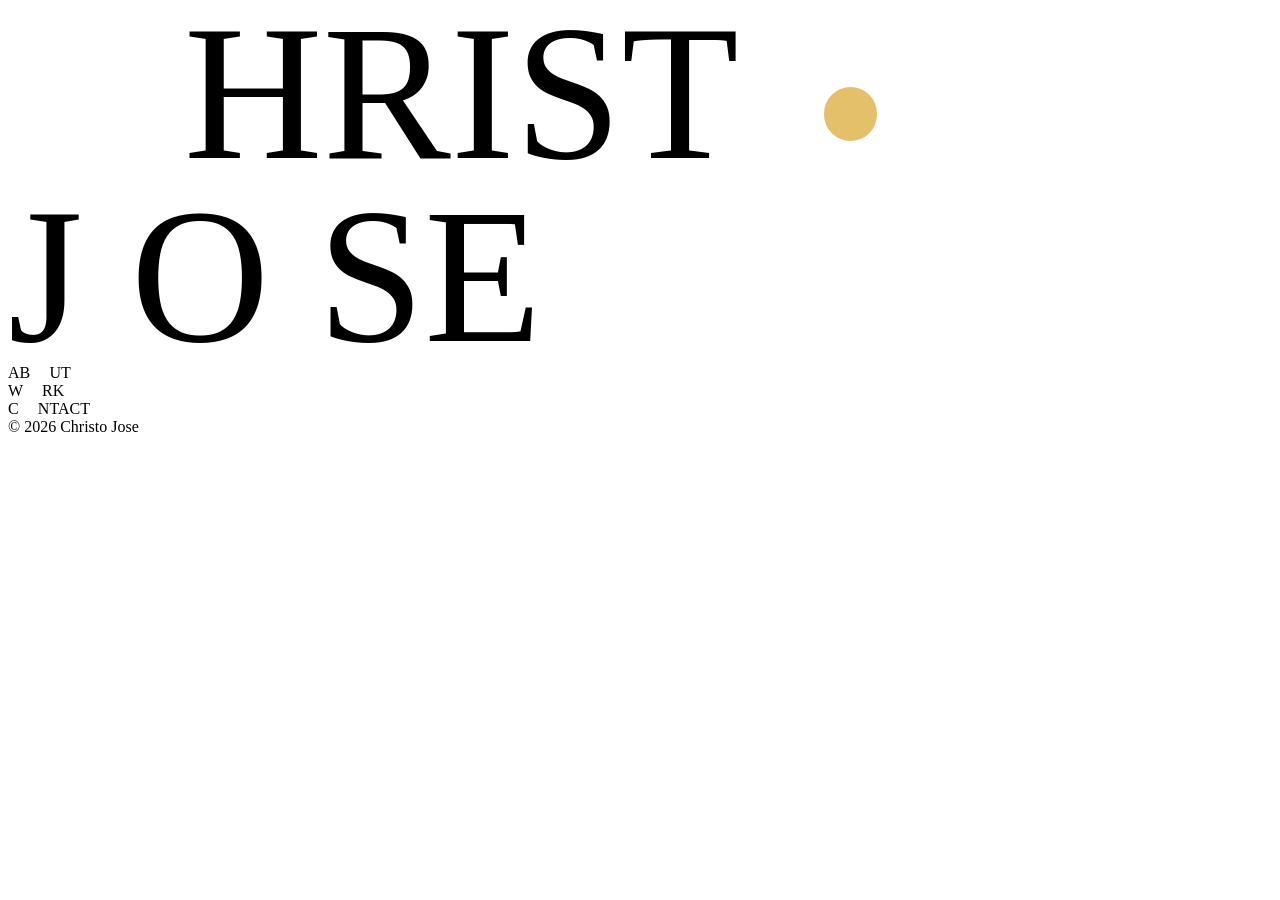
==== src/main/resources/templates/index.html @ 4599459a "Refine About section: funny bio text, clean 'dog' link style" ====
<!DOCTYPE html>
<html lang="en">

<head>
    <meta charset="UTF-8">
    <meta name="viewport" content="width=device-width, initial-scale=1.0">
    <title>CHRISTO JOSE | Software Developer</title>
    <script src="https://cdn.tailwindcss.com"></script>
    <link href="https://fonts.googleapis.com/css2?family=Montserrat:wght@800;900&family=Inter:wght@400;600&display=swap"
        rel="stylesheet">
    <script>
        tailwind.config = {
            darkMode: 'class',
            theme: {
                extend: {
                    colors: {
                        gold: '#E5C06A',
                        black: '#0a0a0a',
                        offwhite: '#F5F5F5'
                    },
                    fontFamily: {
                        sans: ['Inter', 'sans-serif'],
                        display: ['Montserrat', 'sans-serif'],
                    },
                    animation: {
                        marquee: 'marquee 20s linear infinite',
                    },
                    keyframes: {
                        marquee: {
                            '0%': { transform: 'translateX(0%)' },
                            '100%': { transform: 'translateX(-100%)' },
                        }
                    }
                }
            }
        }
    </script>
    <style>
        body {
            transition: background-color 0.5s ease, color 0.5s ease;
        }

        .text-giant {
            font-size: clamp(4rem, 15vw, 12rem);
            line-height: 0.9;
        }

        .pill {
            display: inline-flex;
            align-items: center;
            justify-content: center;
            vertical-align: middle;
            background-color: white;
            color: black;
            border-radius: 9999px;
            transition: all 0.4s cubic-bezier(0.16, 1, 0.3, 1);
            overflow: hidden;
            cursor: pointer;
        }

        /* Theme Toggle Pill State */
        .pill-toggle {
            width: 0.7em;
            /* Circular */
            height: 0.7em;
            /* Circular */
            position: relative;
        }

        .pill-toggle::after {
            content: '';
            width: 40%;
            height: 40%;
            background-color: black;
            border-radius: 50%;
            position: absolute;
            transition: transform 0.3s ease;
        }

        .dark .pill-toggle::after {
            background-color: #E5C06A;
            /* Gold dot in dark mode */
        }

        /* Content Pill State (Expandable) */
        .pill-expand {
            width: 0.7em;
            height: 0.7em;
        }

        .group:hover .pill-expand {
            width: auto;
            padding-left: 1.5rem;
            padding-right: 1.5rem;
            border-radius: 2rem;
        }

        .pill-content {
            opacity: 0;
            white-space: nowrap;
            font-size: 1rem;
            font-family: 'Inter', sans-serif;
            font-weight: 600;
            transform: translateY(10px);
            transition: all 0.3s ease 0.1s;
            display: none;
        }

        .group:hover .pill-content {
            opacity: 1;
            transform: translateY(0);
            display: block;
        }

        /* Marquee wrapper */
        .marquee-container {
            overflow: hidden;
            white-space: nowrap;
            position: relative;
        }

        /* Content Sections (Hidden by default) */
        .content-panel {
            max-height: 0;
            overflow: hidden;
            transition: max-height 0.6s cubic-bezier(0.16, 1, 0.3, 1), opacity 0.6s ease;
            opacity: 0;
        }

        .content-panel.open {
            max-height: 1000px;
            /* Arbitrary large height */
            opacity: 1;
            padding-bottom: 4rem;
        }

        /* Hide scrollbar */
        ::-webkit-scrollbar {
            width: 8px;
        }

        ::-webkit-scrollbar-track {
            background: transparent;
        }

        ::-webkit-scrollbar-thumb {
            background: #333;
            border-radius: 4px;
        }

        .light ::-webkit-scrollbar-thumb {
            background: #ccc;
        }

        /* Creative Profile Reveal */
        .pill-profile {
            width: 0.7em;
            height: 0.7em;
            position: relative;
            background-color: white;
            border-radius: 50%;
            transition: all 0.6s cubic-bezier(0.175, 0.885, 0.32, 1.275);
            background-size: cover;
            background-position: center;
            overflow: hidden;
            z-index: 10;
        }

        .pill-profile:hover {
            width: 300px;
            height: 300px;
            border-radius: 20px;
            transform: translateY(-50px) rotate(5deg);
        }

        .pill-profile::after {
            content: '';
            width: 100%;
            height: 100%;
            background-image: url('/images/my-profile.jpg');
            /* Default image */
            background-size: cover;
            background-position: center;
            position: absolute;
            top: 0;
            left: 0;
            opacity: 0;
            transition: opacity 0.3s ease;
        }

        .pill-profile:hover::after {
            opacity: 1;
        }

        /* Modal Styles */
        .modal {
            position: fixed;
            top: 0;
            left: 0;
            width: 100%;
            height: 100%;
            background: rgba(0, 0, 0, 0.8);
            backdrop-filter: blur(10px);
            display: flex;
            align-items: center;
            justify-content: center;
            z-index: 50;
            opacity: 0;
            pointer-events: none;
            transition: opacity 0.3s ease;
        }

        .modal.active {
            opacity: 1;
            pointer-events: auto;
        }

        .modal-content {
            background: white;
            color: black;
            padding: 2rem;
            border-radius: 2rem;
            max-width: 90%;
            width: 600px;
            transform: scale(0.9);
            transition: transform 0.3s cubic-bezier(0.175, 0.885, 0.32, 1.275);
            position: relative;
        }

        .dark .modal-content {
            background: #1a1a1a;
            color: #E5C06A;
            border: 1px solid #E5C06A;
        }

        .modal.active .modal-content {
            transform: scale(1);
        }

        /* Interactive 'C' */
        .interactive-c {
            cursor: pointer;
            position: relative;
            display: inline-block;
            transition: transform 0.3s ease, color 0.3s ease;
            animation: pulse-glow 2s infinite ease-in-out;
            color: #fff;
            margin-bottom: 10px;
        }

        .interactive-c:hover {
            transform: scale(1.1) rotate(-5deg);
            color: #E5C06A;
            animation-play-state: paused;
        }

        @keyframes pulse-glow {

            0%,
            100% {
                transform: scale(1);
                text-shadow: 0 0 10px rgba(229, 192, 106, 0.5);
            }

            50% {
                transform: scale(1.05);
                text-shadow: 0 0 30px rgba(229, 192, 106, 0.9);
            }
        }

        /* Profile Image in Modal */
        .profile-modal-img {
            width: 150px;
            height: 150px;
            border-radius: 50%;
            object-fit: cover;
            margin: 0 auto 1.5rem auto;
            border: 4px solid #E5C06A;
            box-shadow: 0 10px 30px rgba(0, 0, 0, 0.3);
            display: block;
        }

        /* Dog Text Highlight */
        .dog-highlight {
            position: relative;
            display: inline-block;
            cursor: pointer;
            font-weight: 800;
            color: #3b82f6;
        }

        .dog-highlight:hover {
            transform: scale(1.05);
        }

        /* Dog Image Reveal */
        .dog-reveal {
            position: fixed;
            top: 50%;
            left: 50%;
            transform: translate(-50%, -50%) scale(0);
            width: 300px;
            height: 300px;
            background: white;
            padding: 10px;
            border-radius: 20px;
            box-shadow: 0 25px 50px -12px rgba(0, 0, 0, 0.5);
            z-index: 60;
            transition: all 0.5s cubic-bezier(0.68, -0.55, 0.265, 1.55);
            opacity: 0;
            pointer-events: none;
        }

        .dog-reveal.active {
            transform: translate(-50%, -50%) scale(1) rotate(3deg);
            opacity: 1;
            pointer-events: auto;
        }

        .dog-reveal img {
            width: 100%;
            height: 100%;
            object-fit: cover;
            border-radius: 15px;
        }
    </style>
</head>

<body class="bg-black text-gold dark" id="body">

    <!-- Loading Overlay (Optional, simple fade in) -->

    <main class="min-h-screen flex flex-col items-center justify-center p-4">

        <!-- HEADER / HERO -->
        <header class="w-full text-center font-display font-black tracking-tighter">

            <!-- TOP NAME -->
            <div class="flex flex-col items-center">
                <div class="text-giant flex items-center gap-[2vw]">
                    <span class="interactive-c" onclick="openBioModal()">C</span>
                    <span>HRIST</span>
                    <!-- Theme Toggle 1 -->
                    <div class="pill pill-toggle" onclick="toggleTheme()" aria-label="Toggle Theme"></div>
                </div>

                <!-- BOTTOM NAME -->
                <div class="text-giant flex items-center gap-[2vw]">
                    <span>J</span>
                    <span>O</span>
                    <span>SE</span>
                </div>
            </div>

        </header>

        <!-- NAVIGATION / CONTENT -->
        <nav class="mt-16 md:mt-24 w-full max-w-5xl flex flex-col gap-8 text-center">

            <!-- ABOUT LINK -->
            <div class="group cursor-pointer" onclick="toggleSection('about')">
                <div
                    class="text-[clamp(3rem,8vw,6rem)] font-display font-black uppercase flex items-center justify-center gap-4 hover:tracking-widest transition-all duration-300">
                    AB
                    <span class="pill pill-expand h-[0.8em] w-[0.8em]">
                        <span class="pill-content">Read Bio</span>
                    </span>
                    UT
                </div>
            </div>
            <!-- ABOUT CONTENT -->
            <div id="about" class="content-panel text-left w-full max-w-3xl mx-auto px-6">
                <div class="grid md:grid-cols-2 gap-12 pt-8 border-t border-current">
                    <div>
                        <h3 class="text-xl font-bold mb-4 uppercase tracking-widest">Profile</h3>
                        <p class="text-lg leading-relaxed opacity-80">
                            I am a Backend Lead and Software Developer based in India.
                            I specialize in building robust, scalable systems using Java Spring Boot.
                            With 7+ years of experience, I turn complex requirements into elegant code.
                        </p>
                    </div>
                    <div>
                        <h3 class="text-xl font-bold mb-4 uppercase tracking-widest">Hobbies</h3>
                        <div class="flex flex-wrap gap-3">
                            <span
                                class="border border-current px-4 py-2 rounded-full text-sm font-bold uppercase hover:bg-current hover:text-black dark:hover:text-gold transition">Gaming</span>
                            <span
                                class="border border-current px-4 py-2 rounded-full text-sm font-bold uppercase hover:bg-current hover:text-black dark:hover:text-gold transition">Photography</span>
                            <span
                                class="border border-current px-4 py-2 rounded-full text-sm font-bold uppercase hover:bg-current hover:text-black dark:hover:text-gold transition">Travel</span>
                        </div>
                    </div>
                </div>
            </div>

            <!-- WORK LINK -->
            <div class="group cursor-pointer" onclick="toggleSection('work')">
                <div
                    class="text-[clamp(3rem,8vw,6rem)] font-display font-black uppercase flex items-center justify-center gap-4 hover:tracking-widest transition-all duration-300">
                    W
                    <span class="pill pill-expand h-[0.8em] w-[0.8em]">
                        <span class="pill-content">View Projects</span>
                    </span>
                    RK
                </div>
            </div>
            <!-- WORK CONTENT -->
            <div id="work" class="content-panel text-left w-full max-w-4xl mx-auto px-6">
                <div class="pt-8 border-t border-current flex flex-col items-center text-center">
                    <div class="text-6xl mb-6">🚧</div>
                    <h3 class="text-2xl font-bold mb-4 uppercase tracking-widest">Work In Progress</h3>
                    <p class="text-xl leading-relaxed opacity-80 max-w-2xl mx-auto mb-8">
                        "I was *going* to add my projects here, but honestly? I got too lazy.
                        <br>
                        For the professional, non-lazy version of my history, you should probably check my LinkedIn."
                    </p>
                    <a href="https://www.linkedin.com/in/josechristoprofile/" target="_blank"
                        class="text-xl font-bold border-2 border-current px-8 py-3 rounded-full hover:bg-current hover:text-black dark:hover:text-gold transition uppercase tracking-widest">
                        Stalk Me on LinkedIn
                    </a>
                </div>
            </div>

            <!-- CONTACT LINK -->
            <div class="group cursor-pointer" onclick="toggleSection('contact')">
                <div
                    class="text-[clamp(3rem,8vw,6rem)] font-display font-black uppercase flex items-center justify-center gap-4 hover:tracking-widest transition-all duration-300">
                    C
                    <span class="pill pill-expand h-[0.8em] w-[0.8em]">
                        <span class="pill-content">Say Hello</span>
                    </span>
                    NTACT
                </div>
            </div>
            <!-- CONTACT CONTENT -->
            <div id="contact" class="content-panel text-left w-full max-w-2xl mx-auto px-6">
                <div class="pt-8 border-t border-current flex flex-col gap-4">

                    <!-- Gmail -->
                    <a href="mailto:christojose24@gmail.com"
                        class="w-full p-6 border border-current rounded-xl hover:bg-white hover:text-black transition-all duration-300 group flex justify-between items-center bg-transparent">
                        <span class="text-xl md:text-2xl font-bold uppercase tracking-widest">Email</span>
                        <span
                            class="text-sm md:text-xl opacity-60 group-hover:opacity-100 transition-opacity">christojose24@gmail.com</span>
                    </a>

                    <!-- LinkedIn -->
                    <a href="https://www.linkedin.com/in/josechristoprofile/" target="_blank"
                        class="w-full p-6 border border-current rounded-xl hover:bg-[#0077b5] hover:text-white hover:border-[#0077b5] transition-all duration-300 group flex justify-between items-center bg-transparent">
                        <span class="text-xl md:text-2xl font-bold uppercase tracking-widest">LinkedIn</span>
                        <span class="text-sm md:text-xl opacity-60 group-hover:opacity-100 transition-opacity">Connect
                            Professionally</span>
                    </a>

                    <!-- Instagram (Funny Lazy Interaction) -->
                    <div onclick="toggleInstaLazy()"
                        class="w-full p-6 border border-current rounded-xl hover:bg-gradient-to-r hover:from-purple-500 hover:to-pink-500 hover:text-white hover:border-transparent transition-all duration-300 cursor-pointer flex flex-col gap-2 bg-transparent">
                        <div class="flex justify-between items-center w-full">
                            <span class="text-xl md:text-2xl font-bold uppercase tracking-widest">Instagram</span>
                            <span class="text-sm md:text-xl opacity-60">Socials</span>
                        </div>
                        <div id="insta-msg"
                            class="hidden mt-2 text-center font-medium text-lg leading-relaxed animate-bounce">
                            <br>
                            "I was too lazy to add a link here...<br>
                            Just search for <b class="underline">jose_christo</b> manually." 😴
                        </div>
                    </div>

                </div>
            </div>

        </nav>

        <footer class="mt-24 mb-6 opacity-40 text-xs uppercase tracking-[0.2em] font-bold">
            © 2026 Christo Jose
        </footer>

    </main>

    <!-- Bio Modal -->
    <div id="bioModal" class="modal" onclick="closeBioModal(event)">
        <div class="modal-content" onclick="event.stopPropagation()">
            <button onclick="closeBioModal()"
                class="absolute top-4 right-4 text-2xl font-bold opacity-50 hover:opacity-100">&times;</button>

            <!-- Profile Image Added Here -->
            <img src="/images/my-profile.jpg" alt="Christo Jose" class="profile-modal-img">

            <h2 class="text-3xl font-bold mb-6 font-display uppercase tracking-tighter text-center">About Me</h2>
            <p class="text-xl leading-relaxed font-medium text-center">
                "I'm Christo. I write code that <i>occasionally</i> works.
                <br><br>
                I'm from Pala, Kerala — a place where rubber trees outnumber people.
                I live with my mom, sister, wife, and the <b>real</b> boss of the house... my
                <span class="dog-highlight" onclick="toggleDog(event)">dog</span>."
            </p>
        </div>
    </div>

    <!-- Dog Image Reveal -->
    <div id="dogPopup" class="dog-reveal" onclick="toggleDog(event)">
        <img src="/images/dog.jpg" alt="My Beautiful Dog">
    </div>

    <script>
        const body = document.getElementById('body');

        // --- Modal Logic ---
        function openBioModal() {
            document.getElementById('bioModal').classList.add('active');
        }

        function closeBioModal(e) {
            // Check if triggered by event (overlay click) or direct call (button)
            if (!e || e.target.id === 'bioModal') {
                document.getElementById('bioModal').classList.remove('active');
                // Also close dog if open
                document.getElementById('dogPopup').classList.remove('active');
            }
            // If direct call (button)
            if (!e) {
                document.getElementById('bioModal').classList.remove('active');
                document.getElementById('dogPopup').classList.remove('active');
            }
        }

        function toggleDog(e) {
            e.stopPropagation();
            const dogPopup = document.getElementById('dogPopup');
            dogPopup.classList.toggle('active');
        }

        function toggleTheme() {
            body.classList.toggle('dark');

            // Invert colors manually if needed for specific elements, 
            // but Tailwind 'dark' class applied to body handles most via styling variables
            if (body.classList.contains('dark')) {
                body.classList.remove('bg-gold', 'text-black');
                body.classList.add('bg-black', 'text-gold');
            } else {
                body.classList.remove('bg-black', 'text-gold');
                body.classList.add('bg-gold', 'text-black');
            }
        }

        function toggleSection(id) {
            const section = document.getElementById(id);
            const allSections = document.querySelectorAll('.content-panel');

            // Close others
            allSections.forEach(s => {
                if (s.id !== id) s.classList.remove('open');
            });

            // Toggle current
            section.classList.toggle('open');

            // Optional: Scroll to section if opening
            if (section.classList.contains('open')) {
                setTimeout(() => {
                    section.scrollIntoView({ behavior: 'smooth', block: 'center' });
                }, 300);
            }
        }

        function toggleInstaLazy() {
            const msg = document.getElementById('insta-msg');
            msg.classList.toggle('hidden');
        }
    </script>
</body>

</html>
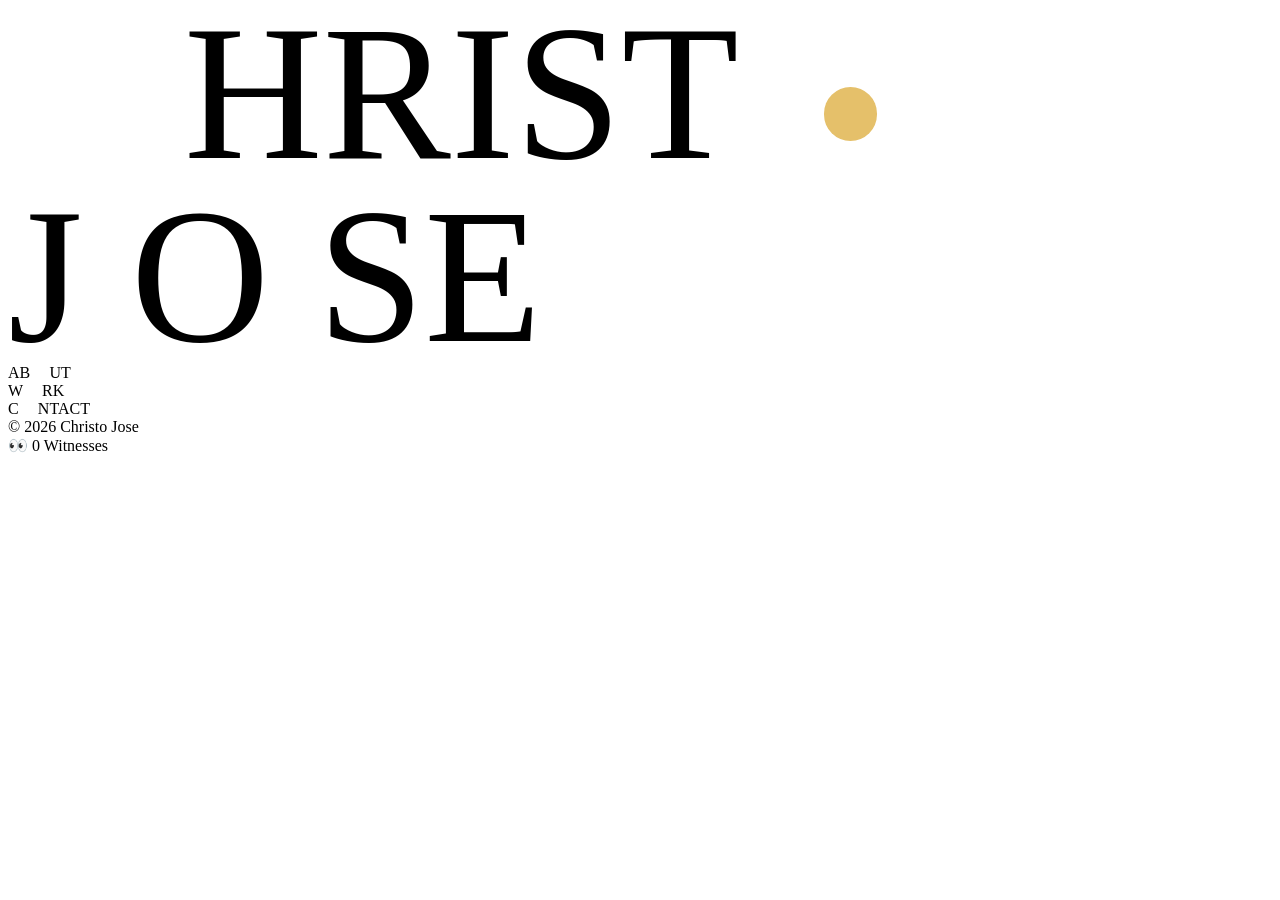
==== commit 4dae08a9: "Implement visitor counter, background animation, and update profile" ====
--- a/src/main/resources/templates/index.html
+++ b/src/main/resources/templates/index.html
@@ -354,6 +354,93 @@
 
         </header>
 
+        <style>
+            /* Bike Animation */
+            .bike-container {
+                position: absolute;
+                top: -60px;
+                /* Adjust based on bike size */
+                left: 0;
+                width: 100%;
+                height: 100px;
+                pointer-events: none;
+                z-index: 20;
+                overflow: visible;
+            }
+
+            .bike-icon {
+                width: 80px;
+                /* Adjust size */
+                height: auto;
+                position: absolute;
+                animation: ride-loop 8s linear infinite;
+                filter: drop-shadow(0 0 5px rgba(229, 192, 106, 0.5));
+            }
+
+            @keyframes ride-loop {
+                0% {
+                    left: -10%;
+                    transform: rotate(0deg) translateY(0);
+                }
+
+                10% {
+                    left: 10%;
+                    transform: rotate(-5deg) translateY(-5px);
+                }
+
+                /* Jump on J */
+                20% {
+                    left: 20%;
+                    transform: rotate(5deg) translateY(0);
+                }
+
+                30% {
+                    left: 35%;
+                    transform: rotate(-10deg) translateY(-15px);
+                }
+
+                /* Big Jump */
+                40% {
+                    left: 50%;
+                    transform: rotate(5deg) translateY(0);
+                }
+
+                /* Land on O */
+                50% {
+                    left: 60%;
+                    transform: rotate(-5deg) translateY(-5px);
+                }
+
+                60% {
+                    left: 75%;
+                    transform: rotate(5deg) translateY(0);
+                }
+
+                /* Land on S */
+                70% {
+                    left: 85%;
+                    transform: rotate(-15deg) translateY(-20px);
+                }
+
+                /* Jump off E */
+                80% {
+                    left: 95%;
+                    transform: rotate(10deg) translateY(10px);
+                    opacity: 1;
+                }
+
+                90% {
+                    left: 110%;
+                    opacity: 0;
+                }
+
+                100% {
+                    left: -10%;
+                    opacity: 0;
+                }
+            }
+        </style>
+
         <!-- NAVIGATION / CONTENT -->
         <nav class="mt-16 md:mt-24 w-full max-w-5xl flex flex-col gap-8 text-center">
 
@@ -374,9 +461,10 @@
                     <div>
                         <h3 class="text-xl font-bold mb-4 uppercase tracking-widest">Profile</h3>
                         <p class="text-lg leading-relaxed opacity-80">
-                            I am a Backend Lead and Software Developer based in India.
-                            I specialize in building robust, scalable systems using Java Spring Boot.
-                            With 7+ years of experience, I turn complex requirements into elegant code.
+                            Backend Lead & Architect with 7+ years of experience engineering mission-critical, scalable
+                            systems.
+                            I specialize in Java & Spring Boot to drive technical strategy and deliver high-performance
+                            solutions for major enterprise clients across Healthcare, Aviation, and OTA sectors.
                         </p>
                     </div>
                     <div>
@@ -392,6 +480,7 @@
                     </div>
                 </div>
             </div>
+
 
             <!-- WORK LINK -->
             <div class="group cursor-pointer" onclick="toggleSection('work')">
@@ -462,7 +551,7 @@
                         <div id="insta-msg"
                             class="hidden mt-2 text-center font-medium text-lg leading-relaxed animate-bounce">
                             <br>
-                            "I was too lazy to add a link here...<br>
+                            "Hmm...Again I was too lazy to add a link here...<br>
                             Just search for <b class="underline">jose_christo</b> manually." 😴
                         </div>
                     </div>
@@ -472,9 +561,31 @@
 
         </nav>
 
-        <footer class="mt-24 mb-6 opacity-40 text-xs uppercase tracking-[0.2em] font-bold">
-            © 2026 Christo Jose
+        <footer
+            class="mt-24 mb-6 flex flex-col items-center gap-4 opacity-40 text-xs uppercase tracking-[0.2em] font-bold">
+            <div>© 2026 Christo Jose</div>
+
+            <!-- Visitor Counter -->
+            <div class="flex items-center gap-2 px-4 py-2 border border-current rounded-full text-[10px] tracking-widest opacity-80 hover:opacity-100 transition-opacity"
+                title="Total Visitors">
+                <span class="text-lg">👀</span>
+                <span class="font-mono text-sm" th:text="${visitorCount} ?: '0'">0</span>
+                <span id="visitor-label">Visitors</span>
+            </div>
         </footer>
+
+        <script>
+            const visitorLabels = [
+                "Stalkers",
+                "Future Besties",
+                "Rubber Tree Fans",
+                "People Avoiding Work",
+                "Lost Souls",
+                "Curious Cats",
+                "Witnesses"
+            ];
+            document.getElementById('visitor-label').innerText = visitorLabels[Math.floor(Math.random() * visitorLabels.length)];
+        </script>
 
     </main>
 
@@ -492,8 +603,8 @@
                 "I'm Christo. I write code that <i>occasionally</i> works.
                 <br><br>
                 I'm from Pala, Kerala — a place where rubber trees outnumber people.
-                I live with my mom, sister, wife, and the <b>real</b> boss of the house... my
-                <span class="dog-highlight" onclick="toggleDog(event)">dog</span>."
+                I live with my mom, sister, wife, and my
+                <span class="dog-highlight" onclick="toggleDog(event)">dog</span>.
             </p>
         </div>
     </div>
@@ -502,6 +613,8 @@
     <div id="dogPopup" class="dog-reveal" onclick="toggleDog(event)">
         <img src="/images/dog.jpg" alt="My Beautiful Dog">
     </div>
+
+
 
     <script>
         const body = document.getElementById('body');
@@ -565,11 +678,14 @@
             }
         }
 
+
+
         function toggleInstaLazy() {
             const msg = document.getElementById('insta-msg');
             msg.classList.toggle('hidden');
         }
     </script>
+    <script src="/js/antigravity.js"></script>
 </body>
 
 </html>
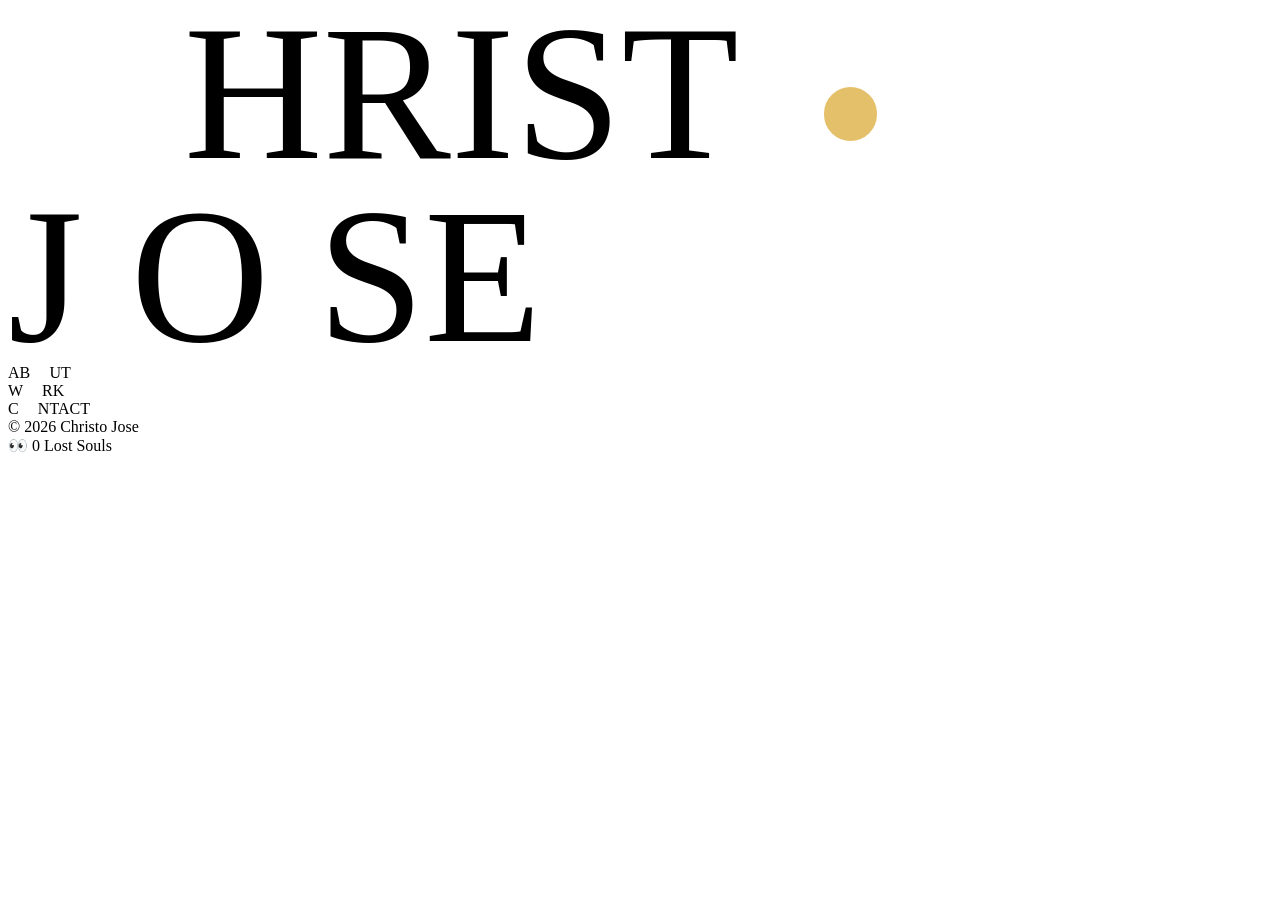
==== commit 4cafe04f: "adding fevicon" ====
--- a/src/main/resources/templates/index.html
+++ b/src/main/resources/templates/index.html
@@ -8,6 +8,10 @@
     <script src="https://cdn.tailwindcss.com"></script>
     <link href="https://fonts.googleapis.com/css2?family=Montserrat:wght@800;900&family=Inter:wght@400;600&display=swap"
         rel="stylesheet">
+    <link rel="icon" type="image/png" sizes="96x96" href="/images/favicon.png">
+    <link rel="icon" type="image/png" sizes="192x192" href="/images/favicon.png">
+    <link rel="shortcut icon" href="/images/favicon.png">
+
     <script>
         tailwind.config = {
             darkMode: 'class',
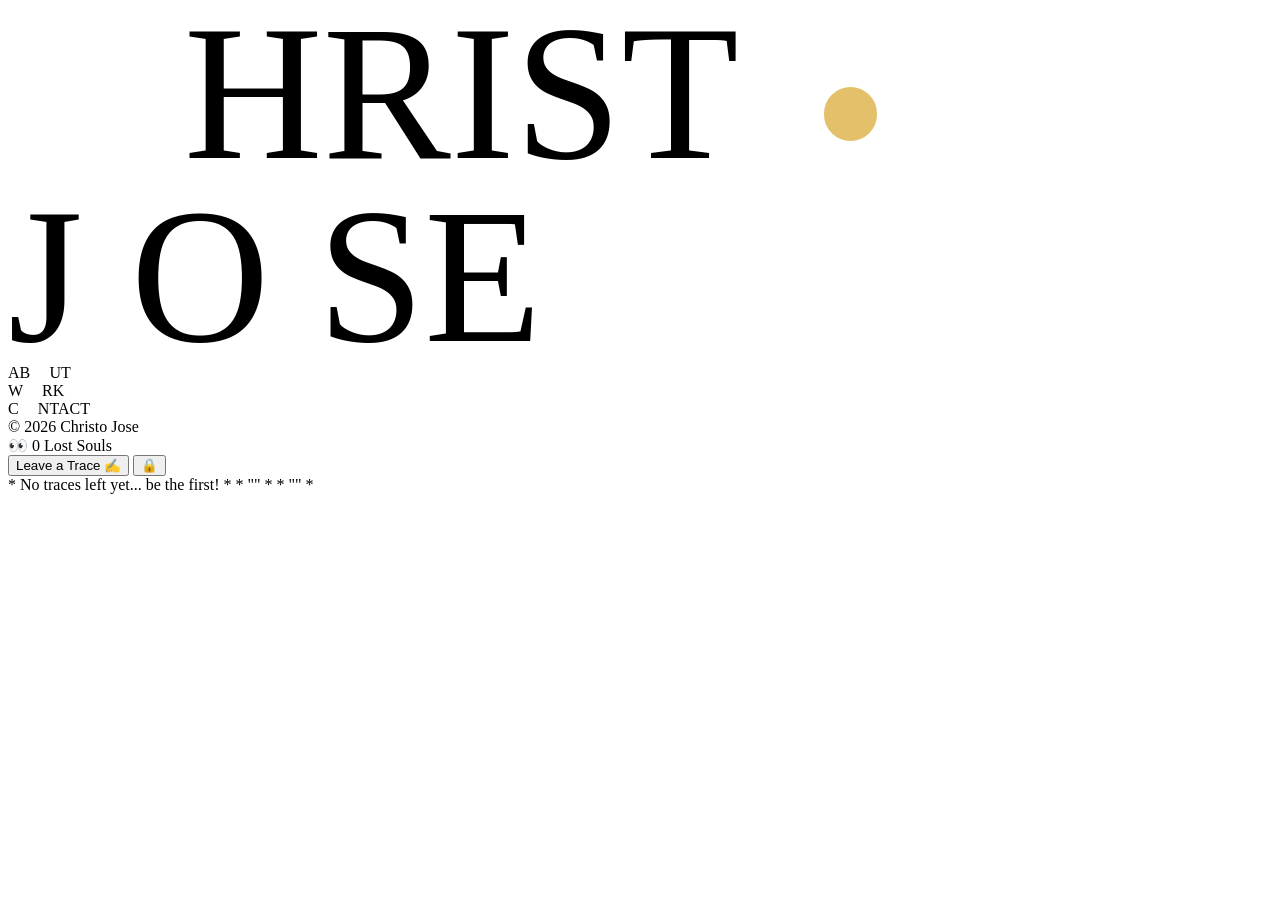
==== commit 10e7131e: "feat: add digital guestbook with secure admin view and service refactoring" ====
--- a/src/main/resources/templates/index.html
+++ b/src/main/resources/templates/index.html
@@ -576,7 +576,39 @@
                 <span class="font-mono text-sm" th:text="${visitorCount} ?: '0'">0</span>
                 <span id="visitor-label">Visitors</span>
             </div>
+
+            <!-- Leave a Trace Button -->
+            <button onclick="openGuestbookModal()"
+                class="mt-4 px-6 py-2 border-2 border-current rounded-full font-bold uppercase tracking-widest text-sm hover:bg-current hover:text-black dark:hover:text-gold transition-all">
+                Leave a Trace ✍️
+            </button>
+
+            <!-- Admin Login Button -->
+            <button onclick="openAdminModal()" title="Admin Access"
+                class="mt-2 text-xl opacity-20 hover:opacity-100 transition-opacity p-2">
+                🔒
+            </button>
         </footer>
+
+        <!-- Guestbook Marquee -->
+        <div class="w-full bg-current text-white dark:text-black py-3 mt-8 overflow-hidden marquee-container">
+            <div class="inline-block whitespace-nowrap animate-marquee font-bold tracking-widest uppercase text-sm">
+                <!-- If empty, show default -->
+                <span th:if="${guestbookMessages == null or #lists.isEmpty(guestbookMessages)}" class="mx-8">
+                    * No traces left yet... be the first! *
+                </span>
+
+                <!-- Loop through messages -->
+                <span th:each="msg : ${guestbookMessages}" class="mx-8">
+                    * "<span th:text="${msg}"></span>" *
+                </span>
+
+                <!-- Duplicate for seamless loop if needed, thymeleaf logic -->
+                <span th:each="msg : ${guestbookMessages}" class="mx-8" aria-hidden="true">
+                    * "<span th:text="${msg}"></span>" *
+                </span>
+            </div>
+        </div>
 
         <script>
             const visitorLabels = [
@@ -618,6 +650,46 @@
         <img src="/images/dog.jpg" alt="My Beautiful Dog">
     </div>
 
+    <!-- Guestbook Modal -->
+    <div id="guestbookModal" class="modal" onclick="closeGuestbookModal(event)">
+        <div class="modal-content" onclick="event.stopPropagation()">
+            <button onclick="closeGuestbookModal()"
+                class="absolute top-4 right-4 text-2xl font-bold opacity-50 hover:opacity-100">&times;</button>
+            <h2 class="text-3xl font-bold mb-4 font-display uppercase tracking-tighter text-center">Leave a Trace</h2>
+            <p class="text-center mb-6 opacity-80 text-sm">Drop a short message anonymously (Max 100 chars).</p>
+
+            <form id="guestbookForm" onsubmit="submitGuestbook(event)">
+                <input type="text" id="guestbookMessage" maxlength="100" required
+                    placeholder="E.g., 'Hello from Tokyo!' or 'Cool website 😎'"
+                    class="w-full p-4 rounded-xl border-2 border-current bg-transparent mb-4 focus:outline-none focus:ring-2 focus:ring-current text-lg">
+                <p id="guestbookFeedback" class="text-center text-sm font-bold hidden mb-4"></p>
+                <button type="submit" id="guestbookSubmit"
+                    class="w-full py-4 bg-black text-white dark:bg-gold dark:text-black rounded-xl font-bold uppercase tracking-widest hover:opacity-80 transition-opacity">
+                    Leave It
+                </button>
+            </form>
+        </div>
+    </div>
+
+    <!-- Admin Login Modal -->
+    <div id="adminModal" class="modal" onclick="closeAdminModal(event)">
+        <div class="modal-content" onclick="event.stopPropagation()">
+            <button onclick="closeAdminModal()"
+                class="absolute top-4 right-4 text-2xl font-bold opacity-50 hover:opacity-100">&times;</button>
+            <h2 class="text-3xl font-bold mb-4 font-display uppercase tracking-tighter text-center">Admin Access</h2>
+            <p class="text-center mb-6 opacity-80 text-sm">Enter the secret password to view all traces.</p>
+
+            <form id="adminForm" onsubmit="submitAdmin(event)">
+                <input type="password" id="adminPassword" required placeholder="Password"
+                    class="w-full p-4 rounded-xl border-2 border-current bg-transparent mb-4 focus:outline-none focus:ring-2 focus:ring-current text-lg">
+                <button type="submit"
+                    class="w-full py-4 bg-black text-white dark:bg-gold dark:text-black rounded-xl font-bold uppercase tracking-widest hover:opacity-80 transition-opacity">
+                    View Traces
+                </button>
+            </form>
+        </div>
+    </div>
+
 
 
     <script>
@@ -639,6 +711,86 @@
             if (!e) {
                 document.getElementById('bioModal').classList.remove('active');
                 document.getElementById('dogPopup').classList.remove('active');
+            }
+        }
+
+        function openGuestbookModal() {
+            document.getElementById('guestbookModal').classList.add('active');
+            document.getElementById('guestbookFeedback').classList.add('hidden');
+            document.getElementById('guestbookMessage').value = '';
+        }
+
+        function closeGuestbookModal(e) {
+            if (!e || e.target.id === 'guestbookModal') {
+                document.getElementById('guestbookModal').classList.remove('active');
+            }
+            if (!e) {
+                document.getElementById('guestbookModal').classList.remove('active');
+            }
+        }
+
+        function openAdminModal() {
+            document.getElementById('adminModal').classList.add('active');
+            document.getElementById('adminPassword').value = '';
+        }
+
+        function closeAdminModal(e) {
+            if (!e || e.target.id === 'adminModal') {
+                document.getElementById('adminModal').classList.remove('active');
+            }
+            if (!e) {
+                document.getElementById('adminModal').classList.remove('active');
+            }
+        }
+
+        function submitAdmin(e) {
+            e.preventDefault();
+            const password = document.getElementById('adminPassword').value;
+            if (password) {
+                window.location.href = '/admin/guestbook?secret=' + encodeURIComponent(password);
+            }
+        }
+
+        async function submitGuestbook(e) {
+            e.preventDefault();
+            const messageInput = document.getElementById('guestbookMessage');
+            const submitBtn = document.getElementById('guestbookSubmit');
+            const feedback = document.getElementById('guestbookFeedback');
+            const message = messageInput.value.trim();
+
+            if (!message) return;
+
+            submitBtn.disabled = true;
+            submitBtn.innerText = 'Leaving Trace...';
+
+            try {
+                const response = await fetch('/api/guestbook', {
+                    method: 'POST',
+                    headers: {
+                        'Content-Type': 'application/json'
+                    },
+                    body: JSON.stringify({ message: message })
+                });
+
+                if (response.ok) {
+                    feedback.innerText = "Trace left successfully! Refreshing...";
+                    feedback.classList.remove('hidden', 'text-red-500');
+                    feedback.classList.add('text-green-500');
+
+                    // Reload page after a short delay to see the updated marquee
+                    setTimeout(() => {
+                        window.location.reload();
+                    }, 1500);
+                } else {
+                    throw new Error('Failed to save message');
+                }
+            } catch (error) {
+                console.error(error);
+                feedback.innerText = "Oops, something went wrong. Try again later.";
+                feedback.classList.remove('hidden', 'text-green-500');
+                feedback.classList.add('text-red-500');
+                submitBtn.disabled = false;
+                submitBtn.innerText = 'Leave It';
             }
         }
 
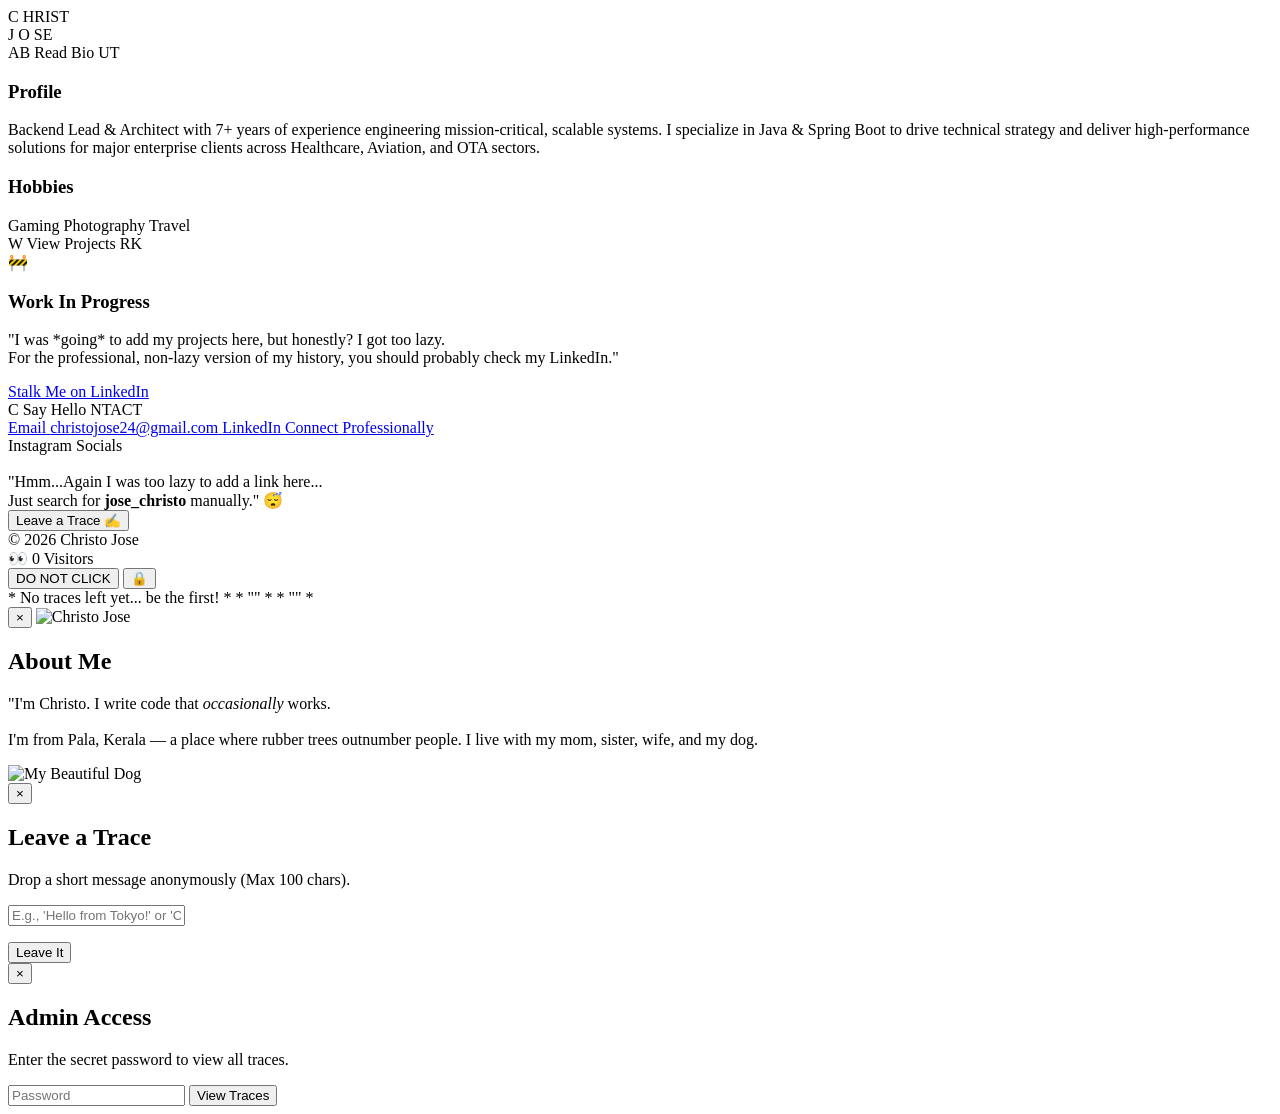
==== commit a2bdcd47: "Refactor: Extract CSS/JS and adjust footer layout" ====
--- a/src/main/resources/templates/index.html
+++ b/src/main/resources/templates/index.html
@@ -11,6 +11,9 @@
     <link rel="icon" type="image/png" sizes="96x96" href="/images/favicon.png">
     <link rel="icon" type="image/png" sizes="192x192" href="/images/favicon.png">
     <link rel="shortcut icon" href="/images/favicon.png">
+
+    <!-- Matter.js Physics Engine for "Destroy Site" easter egg -->
+    <script src="https://cdnjs.cloudflare.com/ajax/libs/matter-js/0.19.0/matter.min.js"></script>
 
     <script>
         tailwind.config = {
@@ -39,295 +42,8 @@
             }
         }
     </script>
-    <style>
-        body {
-            transition: background-color 0.5s ease, color 0.5s ease;
-        }
-
-        .text-giant {
-            font-size: clamp(4rem, 15vw, 12rem);
-            line-height: 0.9;
-        }
-
-        .pill {
-            display: inline-flex;
-            align-items: center;
-            justify-content: center;
-            vertical-align: middle;
-            background-color: white;
-            color: black;
-            border-radius: 9999px;
-            transition: all 0.4s cubic-bezier(0.16, 1, 0.3, 1);
-            overflow: hidden;
-            cursor: pointer;
-        }
-
-        /* Theme Toggle Pill State */
-        .pill-toggle {
-            width: 0.7em;
-            /* Circular */
-            height: 0.7em;
-            /* Circular */
-            position: relative;
-        }
-
-        .pill-toggle::after {
-            content: '';
-            width: 40%;
-            height: 40%;
-            background-color: black;
-            border-radius: 50%;
-            position: absolute;
-            transition: transform 0.3s ease;
-        }
-
-        .dark .pill-toggle::after {
-            background-color: #E5C06A;
-            /* Gold dot in dark mode */
-        }
-
-        /* Content Pill State (Expandable) */
-        .pill-expand {
-            width: 0.7em;
-            height: 0.7em;
-        }
-
-        .group:hover .pill-expand {
-            width: auto;
-            padding-left: 1.5rem;
-            padding-right: 1.5rem;
-            border-radius: 2rem;
-        }
-
-        .pill-content {
-            opacity: 0;
-            white-space: nowrap;
-            font-size: 1rem;
-            font-family: 'Inter', sans-serif;
-            font-weight: 600;
-            transform: translateY(10px);
-            transition: all 0.3s ease 0.1s;
-            display: none;
-        }
-
-        .group:hover .pill-content {
-            opacity: 1;
-            transform: translateY(0);
-            display: block;
-        }
-
-        /* Marquee wrapper */
-        .marquee-container {
-            overflow: hidden;
-            white-space: nowrap;
-            position: relative;
-        }
-
-        /* Content Sections (Hidden by default) */
-        .content-panel {
-            max-height: 0;
-            overflow: hidden;
-            transition: max-height 0.6s cubic-bezier(0.16, 1, 0.3, 1), opacity 0.6s ease;
-            opacity: 0;
-        }
-
-        .content-panel.open {
-            max-height: 1000px;
-            /* Arbitrary large height */
-            opacity: 1;
-            padding-bottom: 4rem;
-        }
-
-        /* Hide scrollbar */
-        ::-webkit-scrollbar {
-            width: 8px;
-        }
-
-        ::-webkit-scrollbar-track {
-            background: transparent;
-        }
-
-        ::-webkit-scrollbar-thumb {
-            background: #333;
-            border-radius: 4px;
-        }
-
-        .light ::-webkit-scrollbar-thumb {
-            background: #ccc;
-        }
-
-        /* Creative Profile Reveal */
-        .pill-profile {
-            width: 0.7em;
-            height: 0.7em;
-            position: relative;
-            background-color: white;
-            border-radius: 50%;
-            transition: all 0.6s cubic-bezier(0.175, 0.885, 0.32, 1.275);
-            background-size: cover;
-            background-position: center;
-            overflow: hidden;
-            z-index: 10;
-        }
-
-        .pill-profile:hover {
-            width: 300px;
-            height: 300px;
-            border-radius: 20px;
-            transform: translateY(-50px) rotate(5deg);
-        }
-
-        .pill-profile::after {
-            content: '';
-            width: 100%;
-            height: 100%;
-            background-image: url('/images/my-profile.jpg');
-            /* Default image */
-            background-size: cover;
-            background-position: center;
-            position: absolute;
-            top: 0;
-            left: 0;
-            opacity: 0;
-            transition: opacity 0.3s ease;
-        }
-
-        .pill-profile:hover::after {
-            opacity: 1;
-        }
-
-        /* Modal Styles */
-        .modal {
-            position: fixed;
-            top: 0;
-            left: 0;
-            width: 100%;
-            height: 100%;
-            background: rgba(0, 0, 0, 0.8);
-            backdrop-filter: blur(10px);
-            display: flex;
-            align-items: center;
-            justify-content: center;
-            z-index: 50;
-            opacity: 0;
-            pointer-events: none;
-            transition: opacity 0.3s ease;
-        }
-
-        .modal.active {
-            opacity: 1;
-            pointer-events: auto;
-        }
-
-        .modal-content {
-            background: white;
-            color: black;
-            padding: 2rem;
-            border-radius: 2rem;
-            max-width: 90%;
-            width: 600px;
-            transform: scale(0.9);
-            transition: transform 0.3s cubic-bezier(0.175, 0.885, 0.32, 1.275);
-            position: relative;
-        }
-
-        .dark .modal-content {
-            background: #1a1a1a;
-            color: #E5C06A;
-            border: 1px solid #E5C06A;
-        }
-
-        .modal.active .modal-content {
-            transform: scale(1);
-        }
-
-        /* Interactive 'C' */
-        .interactive-c {
-            cursor: pointer;
-            position: relative;
-            display: inline-block;
-            transition: transform 0.3s ease, color 0.3s ease;
-            animation: pulse-glow 2s infinite ease-in-out;
-            color: #fff;
-            margin-bottom: 10px;
-        }
-
-        .interactive-c:hover {
-            transform: scale(1.1) rotate(-5deg);
-            color: #E5C06A;
-            animation-play-state: paused;
-        }
-
-        @keyframes pulse-glow {
-
-            0%,
-            100% {
-                transform: scale(1);
-                text-shadow: 0 0 10px rgba(229, 192, 106, 0.5);
-            }
-
-            50% {
-                transform: scale(1.05);
-                text-shadow: 0 0 30px rgba(229, 192, 106, 0.9);
-            }
-        }
-
-        /* Profile Image in Modal */
-        .profile-modal-img {
-            width: 150px;
-            height: 150px;
-            border-radius: 50%;
-            object-fit: cover;
-            margin: 0 auto 1.5rem auto;
-            border: 4px solid #E5C06A;
-            box-shadow: 0 10px 30px rgba(0, 0, 0, 0.3);
-            display: block;
-        }
-
-        /* Dog Text Highlight */
-        .dog-highlight {
-            position: relative;
-            display: inline-block;
-            cursor: pointer;
-            font-weight: 800;
-            color: #3b82f6;
-        }
-
-        .dog-highlight:hover {
-            transform: scale(1.05);
-        }
-
-        /* Dog Image Reveal */
-        .dog-reveal {
-            position: fixed;
-            top: 50%;
-            left: 50%;
-            transform: translate(-50%, -50%) scale(0);
-            width: 300px;
-            height: 300px;
-            background: white;
-            padding: 10px;
-            border-radius: 20px;
-            box-shadow: 0 25px 50px -12px rgba(0, 0, 0, 0.5);
-            z-index: 60;
-            transition: all 0.5s cubic-bezier(0.68, -0.55, 0.265, 1.55);
-            opacity: 0;
-            pointer-events: none;
-        }
-
-        .dog-reveal.active {
-            transform: translate(-50%, -50%) scale(1) rotate(3deg);
-            opacity: 1;
-            pointer-events: auto;
-        }
-
-        .dog-reveal img {
-            width: 100%;
-            height: 100%;
-            object-fit: cover;
-            border-radius: 15px;
-        }
-    </style>
+
+    <link rel="stylesheet" href="/css/style.css">
 </head>
 
 <body class="bg-black text-gold dark" id="body">
@@ -358,92 +74,7 @@
 
         </header>
 
-        <style>
-            /* Bike Animation */
-            .bike-container {
-                position: absolute;
-                top: -60px;
-                /* Adjust based on bike size */
-                left: 0;
-                width: 100%;
-                height: 100px;
-                pointer-events: none;
-                z-index: 20;
-                overflow: visible;
-            }
-
-            .bike-icon {
-                width: 80px;
-                /* Adjust size */
-                height: auto;
-                position: absolute;
-                animation: ride-loop 8s linear infinite;
-                filter: drop-shadow(0 0 5px rgba(229, 192, 106, 0.5));
-            }
-
-            @keyframes ride-loop {
-                0% {
-                    left: -10%;
-                    transform: rotate(0deg) translateY(0);
-                }
-
-                10% {
-                    left: 10%;
-                    transform: rotate(-5deg) translateY(-5px);
-                }
-
-                /* Jump on J */
-                20% {
-                    left: 20%;
-                    transform: rotate(5deg) translateY(0);
-                }
-
-                30% {
-                    left: 35%;
-                    transform: rotate(-10deg) translateY(-15px);
-                }
-
-                /* Big Jump */
-                40% {
-                    left: 50%;
-                    transform: rotate(5deg) translateY(0);
-                }
-
-                /* Land on O */
-                50% {
-                    left: 60%;
-                    transform: rotate(-5deg) translateY(-5px);
-                }
-
-                60% {
-                    left: 75%;
-                    transform: rotate(5deg) translateY(0);
-                }
-
-                /* Land on S */
-                70% {
-                    left: 85%;
-                    transform: rotate(-15deg) translateY(-20px);
-                }
-
-                /* Jump off E */
-                80% {
-                    left: 95%;
-                    transform: rotate(10deg) translateY(10px);
-                    opacity: 1;
-                }
-
-                90% {
-                    left: 110%;
-                    opacity: 0;
-                }
-
-                100% {
-                    left: -10%;
-                    opacity: 0;
-                }
-            }
-        </style>
+
 
         <!-- NAVIGATION / CONTENT -->
         <nav class="mt-16 md:mt-24 w-full max-w-5xl flex flex-col gap-8 text-center">
@@ -561,13 +192,22 @@
                     </div>
 
                 </div>
+
+            </div>
             </div>
 
         </nav>
 
         <footer
             class="mt-24 mb-6 flex flex-col items-center gap-4 opacity-40 text-xs uppercase tracking-[0.2em] font-bold">
-            <div>© 2026 Christo Jose</div>
+
+            <!-- Leave a Trace Button -->
+            <button onclick="openGuestbookModal()"
+                class="mb-6 px-6 py-2 border-2 border-current rounded-full font-bold uppercase tracking-widest text-sm hover:bg-current hover:text-black dark:hover:text-gold transition-all">
+                Leave a Trace ✍️
+            </button>
+
+            <div class="mb-4">© 2026 Christo Jose</div>
 
             <!-- Visitor Counter -->
             <div class="flex items-center gap-2 px-4 py-2 border border-current rounded-full text-[10px] tracking-widest opacity-80 hover:opacity-100 transition-opacity"
@@ -577,15 +217,15 @@
                 <span id="visitor-label">Visitors</span>
             </div>
 
-            <!-- Leave a Trace Button -->
-            <button onclick="openGuestbookModal()"
-                class="mt-4 px-6 py-2 border-2 border-current rounded-full font-bold uppercase tracking-widest text-sm hover:bg-current hover:text-black dark:hover:text-gold transition-all">
-                Leave a Trace ✍️
+            <!-- DO NOT CLICK (Destroy Site Physics) -->
+            <button onclick="destroySite()"
+                class="mt-8 px-4 py-1 bg-red-600 text-white font-black text-xs uppercase tracking-widest rounded transition-transform hover:scale-110 shadow-[0_0_20px_rgba(220,38,38,0.8)] animate-pulse">
+                DO NOT CLICK
             </button>
 
             <!-- Admin Login Button -->
             <button onclick="openAdminModal()" title="Admin Access"
-                class="mt-2 text-xl opacity-20 hover:opacity-100 transition-opacity p-2">
+                class="mt-4 text-xl opacity-20 hover:opacity-100 transition-opacity p-2">
                 🔒
             </button>
         </footer>
@@ -610,18 +250,7 @@
             </div>
         </div>
 
-        <script>
-            const visitorLabels = [
-                "Stalkers",
-                "Future Besties",
-                "Rubber Tree Fans",
-                "People Avoiding Work",
-                "Lost Souls",
-                "Curious Cats",
-                "Witnesses"
-            ];
-            document.getElementById('visitor-label').innerText = visitorLabels[Math.floor(Math.random() * visitorLabels.length)];
-        </script>
+
 
     </main>
 
@@ -692,156 +321,10 @@
 
 
 
-    <script>
-        const body = document.getElementById('body');
-
-        // --- Modal Logic ---
-        function openBioModal() {
-            document.getElementById('bioModal').classList.add('active');
-        }
-
-        function closeBioModal(e) {
-            // Check if triggered by event (overlay click) or direct call (button)
-            if (!e || e.target.id === 'bioModal') {
-                document.getElementById('bioModal').classList.remove('active');
-                // Also close dog if open
-                document.getElementById('dogPopup').classList.remove('active');
-            }
-            // If direct call (button)
-            if (!e) {
-                document.getElementById('bioModal').classList.remove('active');
-                document.getElementById('dogPopup').classList.remove('active');
-            }
-        }
-
-        function openGuestbookModal() {
-            document.getElementById('guestbookModal').classList.add('active');
-            document.getElementById('guestbookFeedback').classList.add('hidden');
-            document.getElementById('guestbookMessage').value = '';
-        }
-
-        function closeGuestbookModal(e) {
-            if (!e || e.target.id === 'guestbookModal') {
-                document.getElementById('guestbookModal').classList.remove('active');
-            }
-            if (!e) {
-                document.getElementById('guestbookModal').classList.remove('active');
-            }
-        }
-
-        function openAdminModal() {
-            document.getElementById('adminModal').classList.add('active');
-            document.getElementById('adminPassword').value = '';
-        }
-
-        function closeAdminModal(e) {
-            if (!e || e.target.id === 'adminModal') {
-                document.getElementById('adminModal').classList.remove('active');
-            }
-            if (!e) {
-                document.getElementById('adminModal').classList.remove('active');
-            }
-        }
-
-        function submitAdmin(e) {
-            e.preventDefault();
-            const password = document.getElementById('adminPassword').value;
-            if (password) {
-                window.location.href = '/admin/guestbook?secret=' + encodeURIComponent(password);
-            }
-        }
-
-        async function submitGuestbook(e) {
-            e.preventDefault();
-            const messageInput = document.getElementById('guestbookMessage');
-            const submitBtn = document.getElementById('guestbookSubmit');
-            const feedback = document.getElementById('guestbookFeedback');
-            const message = messageInput.value.trim();
-
-            if (!message) return;
-
-            submitBtn.disabled = true;
-            submitBtn.innerText = 'Leaving Trace...';
-
-            try {
-                const response = await fetch('/api/guestbook', {
-                    method: 'POST',
-                    headers: {
-                        'Content-Type': 'application/json'
-                    },
-                    body: JSON.stringify({ message: message })
-                });
-
-                if (response.ok) {
-                    feedback.innerText = "Trace left successfully! Refreshing...";
-                    feedback.classList.remove('hidden', 'text-red-500');
-                    feedback.classList.add('text-green-500');
-
-                    // Reload page after a short delay to see the updated marquee
-                    setTimeout(() => {
-                        window.location.reload();
-                    }, 1500);
-                } else {
-                    throw new Error('Failed to save message');
-                }
-            } catch (error) {
-                console.error(error);
-                feedback.innerText = "Oops, something went wrong. Try again later.";
-                feedback.classList.remove('hidden', 'text-green-500');
-                feedback.classList.add('text-red-500');
-                submitBtn.disabled = false;
-                submitBtn.innerText = 'Leave It';
-            }
-        }
-
-        function toggleDog(e) {
-            e.stopPropagation();
-            const dogPopup = document.getElementById('dogPopup');
-            dogPopup.classList.toggle('active');
-        }
-
-        function toggleTheme() {
-            body.classList.toggle('dark');
-
-            // Invert colors manually if needed for specific elements, 
-            // but Tailwind 'dark' class applied to body handles most via styling variables
-            if (body.classList.contains('dark')) {
-                body.classList.remove('bg-gold', 'text-black');
-                body.classList.add('bg-black', 'text-gold');
-            } else {
-                body.classList.remove('bg-black', 'text-gold');
-                body.classList.add('bg-gold', 'text-black');
-            }
-        }
-
-        function toggleSection(id) {
-            const section = document.getElementById(id);
-            const allSections = document.querySelectorAll('.content-panel');
-
-            // Close others
-            allSections.forEach(s => {
-                if (s.id !== id) s.classList.remove('open');
-            });
-
-            // Toggle current
-            section.classList.toggle('open');
-
-            // Optional: Scroll to section if opening
-            if (section.classList.contains('open')) {
-                setTimeout(() => {
-                    section.scrollIntoView({ behavior: 'smooth', block: 'center' });
-                }, 300);
-            }
-        }
-
-
-
-        function toggleInstaLazy() {
-            const msg = document.getElementById('insta-msg');
-            msg.classList.toggle('hidden');
-        }
-    </script>
+
     <script src="/js/antigravity.js"></script>
+    <script src="/js/destroy.js"></script>
+    <script src="/js/main.js"></script>
 </body>
 
 </html>
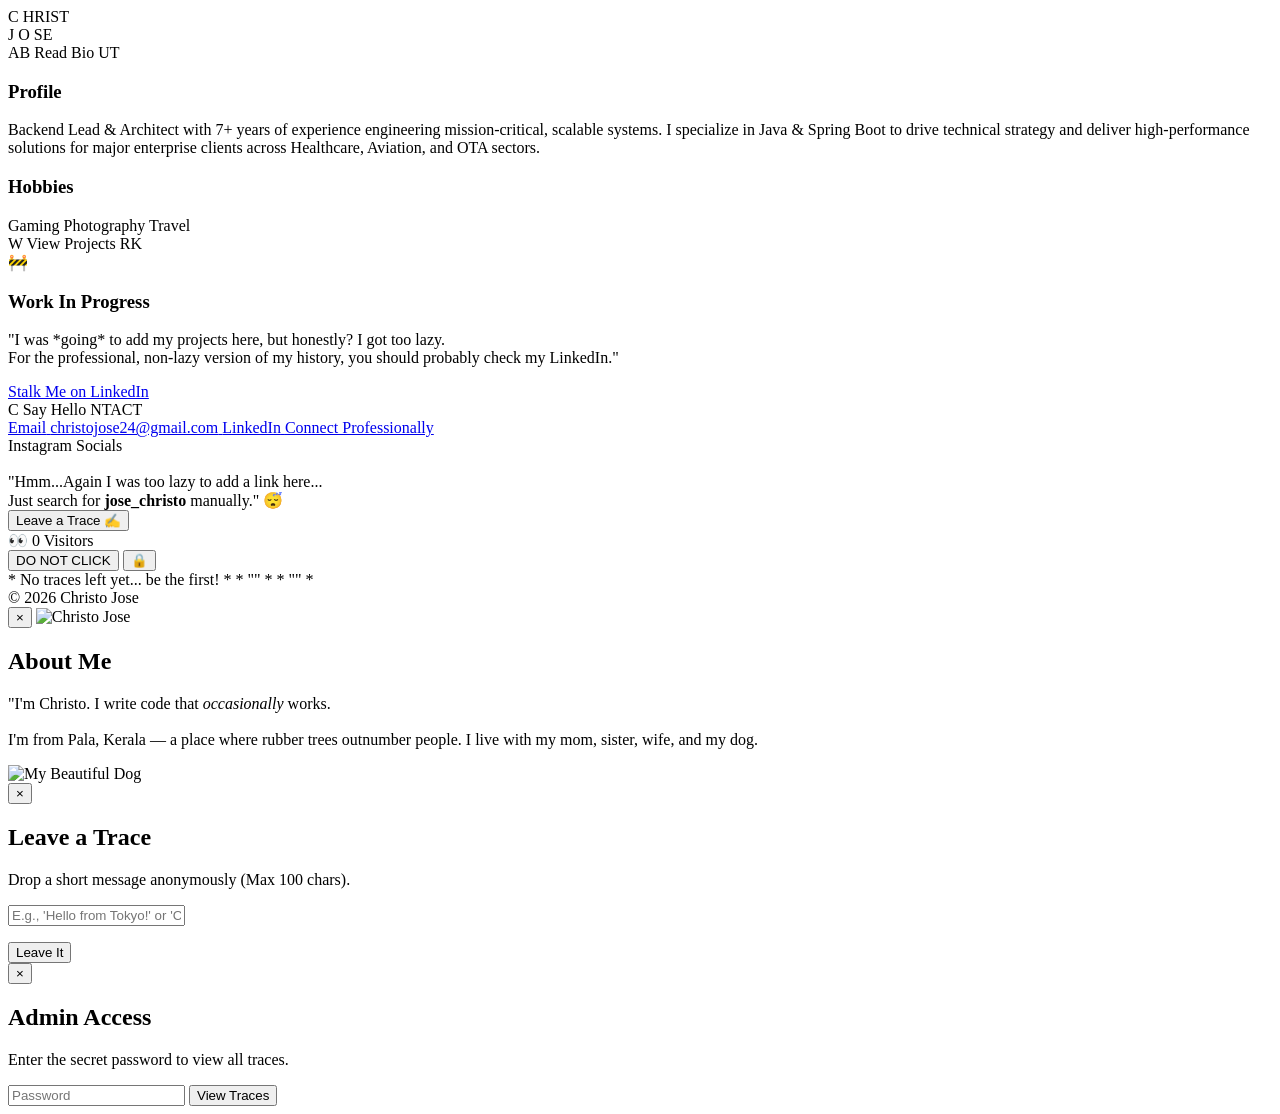
==== commit 4fafd814: "UI: Move copyright text to absolute bottom below marquee" ====
--- a/src/main/resources/templates/index.html
+++ b/src/main/resources/templates/index.html
@@ -207,8 +207,6 @@
                 Leave a Trace ✍️
             </button>
 
-            <div class="mb-4">© 2026 Christo Jose</div>
-
             <!-- Visitor Counter -->
             <div class="flex items-center gap-2 px-4 py-2 border border-current rounded-full text-[10px] tracking-widest opacity-80 hover:opacity-100 transition-opacity"
                 title="Total Visitors">
@@ -248,6 +246,11 @@
                     * "<span th:text="${msg}"></span>" *
                 </span>
             </div>
+        </div>
+
+        <!-- Copyright (Absolute Bottom) -->
+        <div class="w-full text-center opacity-40 text-[10px] uppercase font-bold tracking-widest mt-6 mb-4">
+            © 2026 Christo Jose
         </div>
 
 
